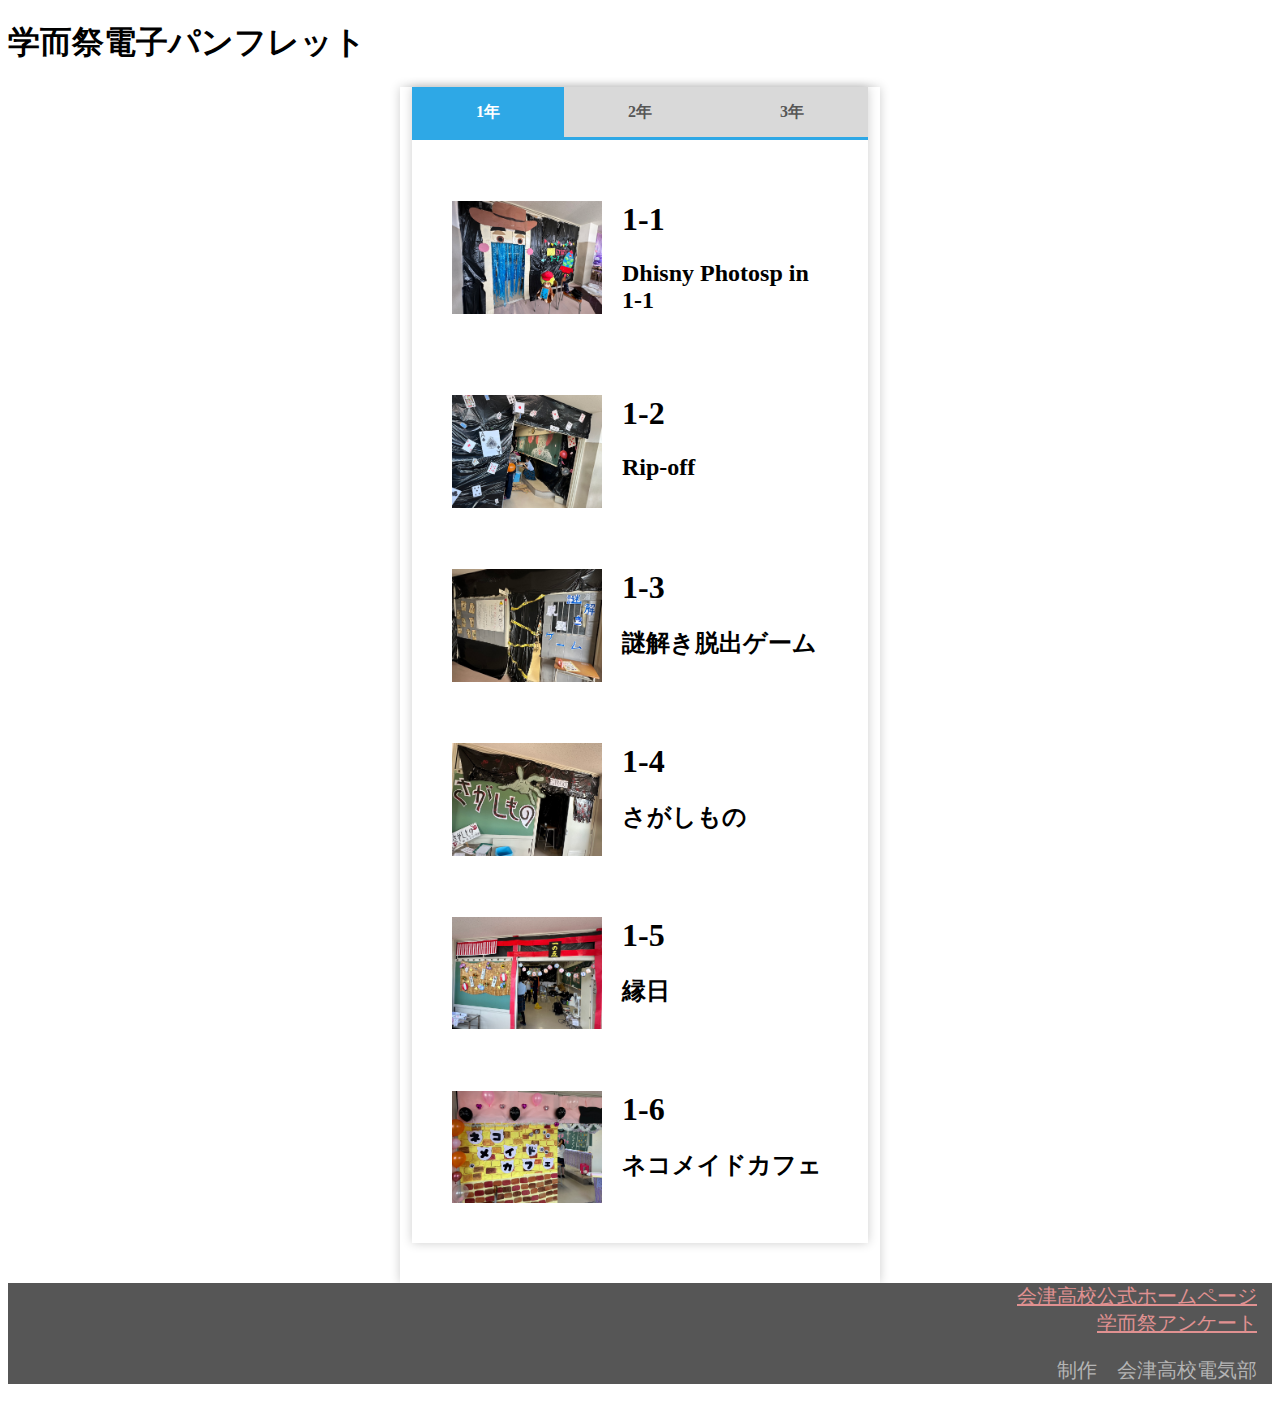
==== index.html @ b4187762 "Update index.html" ====
<!DOCTYPE html>
<html lang="jp">
  <head>
    <meta charset="UTF-8">
    <meta name="viewport" content="width=device-width, initial-scale=1.0">
    <meta name="viewport" content="width=device-width, initial-scale=1, minimum-scale=1, maximum-scale=1, user-scalable=no">
    <title>Document</title>
    <link rel="stylesheet" type="text/css" href="style.css" />
  </head>
  <body>
    <header>
      <h1>学而祭電子パンフレット</h1>
    </header>
    <main>
      <div class="tabs">
        <input id="all" type="radio" name="tab_item" checked>
        <label class="tab_item" for="all">1年</label>
        <input id="programming" type="radio" name="tab_item">
        <label class="tab_item" for="programming">2年</label>
        <input id="design" type="radio" name="tab_item">
        <label class="tab_item" for="design">3年</label>
        <!--------------------------------1年-------------------------->
        <div class="tab_content" id="all_content">
          <div class="tab_content_description">
            <style>
              .float{
                float: left;
                margin-right: 20px;
              }
            </style>
            <div><img src="picture/1-1.jpg" width="150" class="float"><h1>1-1</h1><h2>Dhisny Photosp in 1-1</h2>
              <p></p>
            </div>
          </div>
        </div>

        <div class="tab_content" id="all_content">
          <div class="tab_content_description">
            <style>
              .float{
                float: left;
                margin-right: 20px;
              }
            </style>
            <div><img src="picture/1-2.jpg" width="150" class="float"><h1>1-2</h1><h2>Rip-off</h2>
              <p></p>
            </div>
          </div>
        </div>

        <div class="tab_content" id="all_content">
          <div class="tab_content_description">
            <style>
              .float{
                float: left;
                margin-right: 20px;
              }
            </style>
            <div><img src="picture/1-3.jpg" width="150" class="float"><h1>1-3</h1><h2>謎解き脱出ゲーム</h2>
              <p></p>
            </div>
          </div>
        </div>

        <div class="tab_content" id="all_content">
          <div class="tab_content_description">
            <style>
              .float{
                float: left;
                margin-right: 20px;
              }
            </style>
            <div><img src="picture/1-4.jpg" width="150" class="float"><h1>1-4</h1><h2>さがしもの</h2>
              <p></p>
            </div>
          </div>
        </div>

        <div class="tab_content" id="all_content">
          <div class="tab_content_description">
            <style>
             .float{
               float: left;
               margin-right: 20px;
              }
            </style>
            <div><img src="picture/1-5.jpg" width="150" class="float"><h1>1-5</h1><h2>縁日</h2>
              <p></p>
            </div>
          </div>
        </div>

        <div class="tab_content" id="all_content">
          <div class="tab_content_description">
             <style>
              .float{
                float: left;
                margin-right: 20px;
              }
            </style>
            <div><img src="picture/1-6.jpg" width="150" class="float"><h1>1-6</h1><h2>ネコメイドカフェ</h2>
              <p></p>
            </div>
          </div>
        </div>
<!----------------------------------------2年------------------------------------------------------------------->
        <div class="tab_content" id="programming_content">
          <div class="tab_content_description">
            <p class="c-txtsp">
                <div><img src="picture/2-1.jpg" width="150" class="float"><h1>2‐1</h1><h2>カジノの国のアリス</h2></div>
                <style>
                  .float{
                      float: left;
                      margin-right: 20px;
                  }
                  </style>
                  <div><img src="picture/2-2.jpg" width="150" class="float"><h1>2-2</h1><h2>時代を超えて脱出せよ</h2></div>
                  <style>
                    .float{
                        float: left;
                        margin-right: 20px;
                    }
                    </style>
                    <div><img src="picture/2-3.jpg" width="150" class="float"><h1>2-3</h1><h2>梟哭村</h2></div>
                    <style>
                      .float{
                          float: left;
                          margin-right: 20px;
                      }
                      </style>
                      <div><img src="picture/2-4.jpg" width="150" class="float"><h1>2-4</h1><h2>MINAKAWA IN WONDERLAND</h2></div>
                      <style>
                        .float{
                            float: left;
                            margin-right: 20px;
                        }
                        </style>
                        <div><img src="picture/2-5.jpg" width="150" class="float"><h1>2-5</h1><h2>勝ちTORE ピラミッド積む積む</h2></div>
                        <style>
                          .float{
                              float: left;
                              margin-right: 20px;
                          }
                          </style>
                          <div><img src="picture/2-6.jpg" width="150" class="float"><h1>2-6</h1><h2>お昼のナイトクラブ</h2></div>
            </p>
          </div>
        </div>
        <div class="tab_content" id="design_content">
          <div class="tab_content_description">
            <p class="c-txtsp">
                <p class="c-txtsp"><div><img src="picture/3-1.jpg" width="150" class="float"><h1>3-1</h1><h2>幸 ～さち～</h2></div>
                    <style>
                      .float{
                          float: left;
                          margin-right: 20px;
                      }
                      </style>
                          <div><img src="picture/3-2.jpg" width="150" class="float"><h1>3-2</h1><h2>HAPINESS is here</h2></div>
                          <style>
                            .float{
                                float: left;
                                margin-right: 20px;
                            }
                            </style>
                          <div><img src="picture/3-3.jpg" width="150" class="float"><h1>3-3</h1><h2>USA</h2></div>
                          <style>
                            .float{
                                float: left;
                                margin-right: 20px;
                            }
                            </style>
                          <div><img src="picture/3-4.jpg" width="150" class="float"><h1>3-4</h1><h2>妖怪縁日</h2></div>
                          <style>
                            .float{
                                float: left;
                                margin-right: 20px;
                            }
                            </style>
                            <div><img src="picture/3-5.jpg" width="150" class="float"><h1>3-5</h1><h2>ハリーポッターからの挑戦状</h2></div>
                            <style>
                              .float{
                                  float: left;
                                  margin-right: 20px;
                              }
                              </style>
                              <div><img src="picture/3-6.jpg" width="150" class="float"><h1>3-6</h1><h2>新カジノ　～コインをかけて一攫千金～</h2></div></p>
            </p>
          </div>
        </div>
      </div>



    </main>

    <footer>
      <a href="https://aizu-h.fcs.ed.jp/">会津高校公式ホームページ</a>
      <a href="https://forms.gle/LASiuk9S9MqVhrb57">学而祭アンケート</a>
      <p>制作　会津高校電気部</p>
    </footer>
  </body>
</html>
---- style.css ----
header{
  font-family:"MS Pゴシック",sans-serif;    
  }
    .tabs {
      margin-top: 50px;
      padding-bottom: 40px;
      background-color: #fff;
      box-shadow: 0 0 10px rgba(0, 0, 0, 0.2);
      width: 95%;
      margin: 0 auto;}
    .tab_item {
      width: calc(100%/3);
      height: 50px;
      border-bottom: 3px solid #2ea8e6;
      background-color: #d9d9d9;
      line-height: 50px;
      font-size: 16px;
      text-align: center;
      color: #565656;
      display: block;
      float: left;
      text-align: center;
      font-weight: bold;
      transition: all 0.2s ease;
    }
    .tab_item:hover {
      opacity: 0.75;
    }
    input[name="tab_item"] {
      display: none;
    }
    .tab_content {
      display: none;
      padding: 40px 40px 0;
      clear: both;
      overflow: hidden;
    }
    #all:checked ~ #all_content,
  #programming:checked ~ #programming_content,
  #design:checked ~ #design_content {
    display: block;
  }
  .tabs input:checked + .tab_item {
      background-color: #2ea8e6;
      color: #fff;
    }
    main{
      margin-top: 50px;
      padding-bottom: 40px;
      background-color: #fff;
      box-shadow: 0 0 10px rgba(0, 0, 0, 0.2);
      width: 480px;
      margin: 0 auto;}
      html {
          scroll-behavior: smooth;
        }
  .before{
      padding: 10px;
      border: 1px solid #333;
      text-align: center;
  }
  footer{
      background-color: #565656;
      a{
      font-size: 20px;
        color: #e09191;
        display: flex;
        margin-right: 15px;
        justify-content: flex-end;
      }
      p{
          font-size: 20px;
          color: #b4b4b4;
          display: flex;
          margin-right: 15px;
          justify-content: flex-end;
      }
  
  header{flex-grow: 0;
      background-color: #992121;
      h1{
      font-size: 30px;
        color: #ffffff;
        display: flex;
        margin-left: 5px;
        justify-content: flex-start;
      }
      p{
          font-size: 20px;
            color: #ffffff;
            display: flex;
            margin-left: 10px;
            justify-content: flex-start;
          }
   
  
  
  }
  }
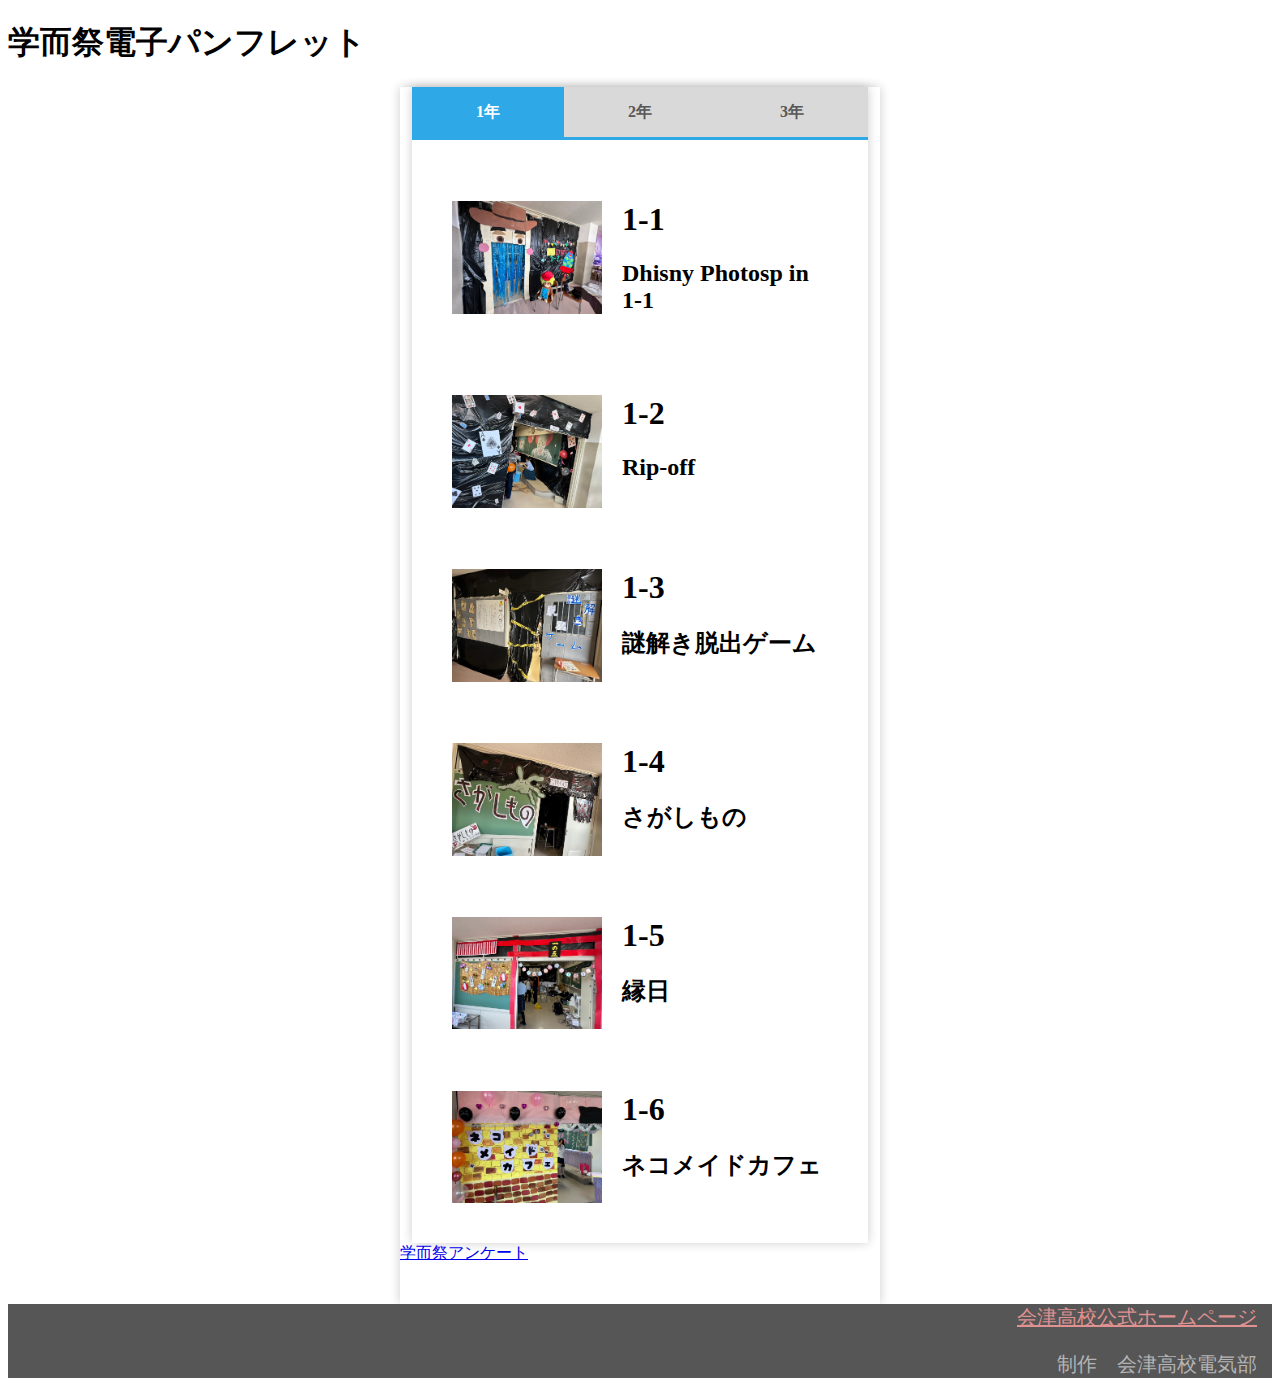
==== commit b535f4af: "Update index.html" ====
--- a/index.html
+++ b/index.html
@@ -146,30 +146,31 @@
             </p>
           </div>
         </div>
-        <div class="tab_content" id="design_content">
+
+       <div class="tab_content" id="design_content">
           <div class="tab_content_description">
             <p class="c-txtsp">
-                <p class="c-txtsp"><div><img src="picture/3-1.jpg" width="150" class="float"><h1>3-1</h1><h2>幸 ～さち～</h2></div>
+                <div><img src="picture/3-1.jpg" width="150" class="float"><h1>3‐1</h1><h2>幸～さち～</h2></div>
+                <style>
+                  .float{
+                      float: left;
+                      margin-right: 20px;
+                  }
+                  </style>
+                  <div><img src="picture/3-2.jpg" width="150" class="float"><h1>3-2</h1><h2>HAPINESS is here</h2></div>
+                  <style>
+                    .float{
+                        float: left;
+                        margin-right: 20px;
+                    }
+                    </style>
+                    <div><img src="picture/3-3.jpg" width="150" class="float"><h1>3-3</h1><h2>USA スタンプラリー＆フォトスポット</h2></div>
                     <style>
                       .float{
                           float: left;
                           margin-right: 20px;
                       }
                       </style>
-                          <div><img src="picture/3-2.jpg" width="150" class="float"><h1>3-2</h1><h2>HAPINESS is here</h2></div>
-                          <style>
-                            .float{
-                                float: left;
-                                margin-right: 20px;
-                            }
-                            </style>
-                          <div><img src="picture/3-3.jpg" width="150" class="float"><h1>3-3</h1><h2>USA</h2></div>
-                          <style>
-                            .float{
-                                float: left;
-                                margin-right: 20px;
-                            }
-                            </style>
                           <div><img src="picture/3-4.jpg" width="150" class="float"><h1>3-4</h1><h2>妖怪縁日</h2></div>
                           <style>
                             .float{
@@ -191,12 +192,11 @@
       </div>
 
 
-
+<a href="https://forms.gle/LASiuk9S9MqVhrb57">学而祭アンケート</a>
     </main>
 
     <footer>
       <a href="https://aizu-h.fcs.ed.jp/">会津高校公式ホームページ</a>
-      <a href="https://forms.gle/LASiuk9S9MqVhrb57">学而祭アンケート</a>
       <p>制作　会津高校電気部</p>
     </footer>
   </body>
--- a/style.css
+++ b/style.css
@@ -2,6 +2,7 @@
   font-family:"MS Pゴシック",sans-serif;    
   }
     .tabs {
+      clear:both
       margin-top: 50px;
       padding-bottom: 40px;
       background-color: #fff;
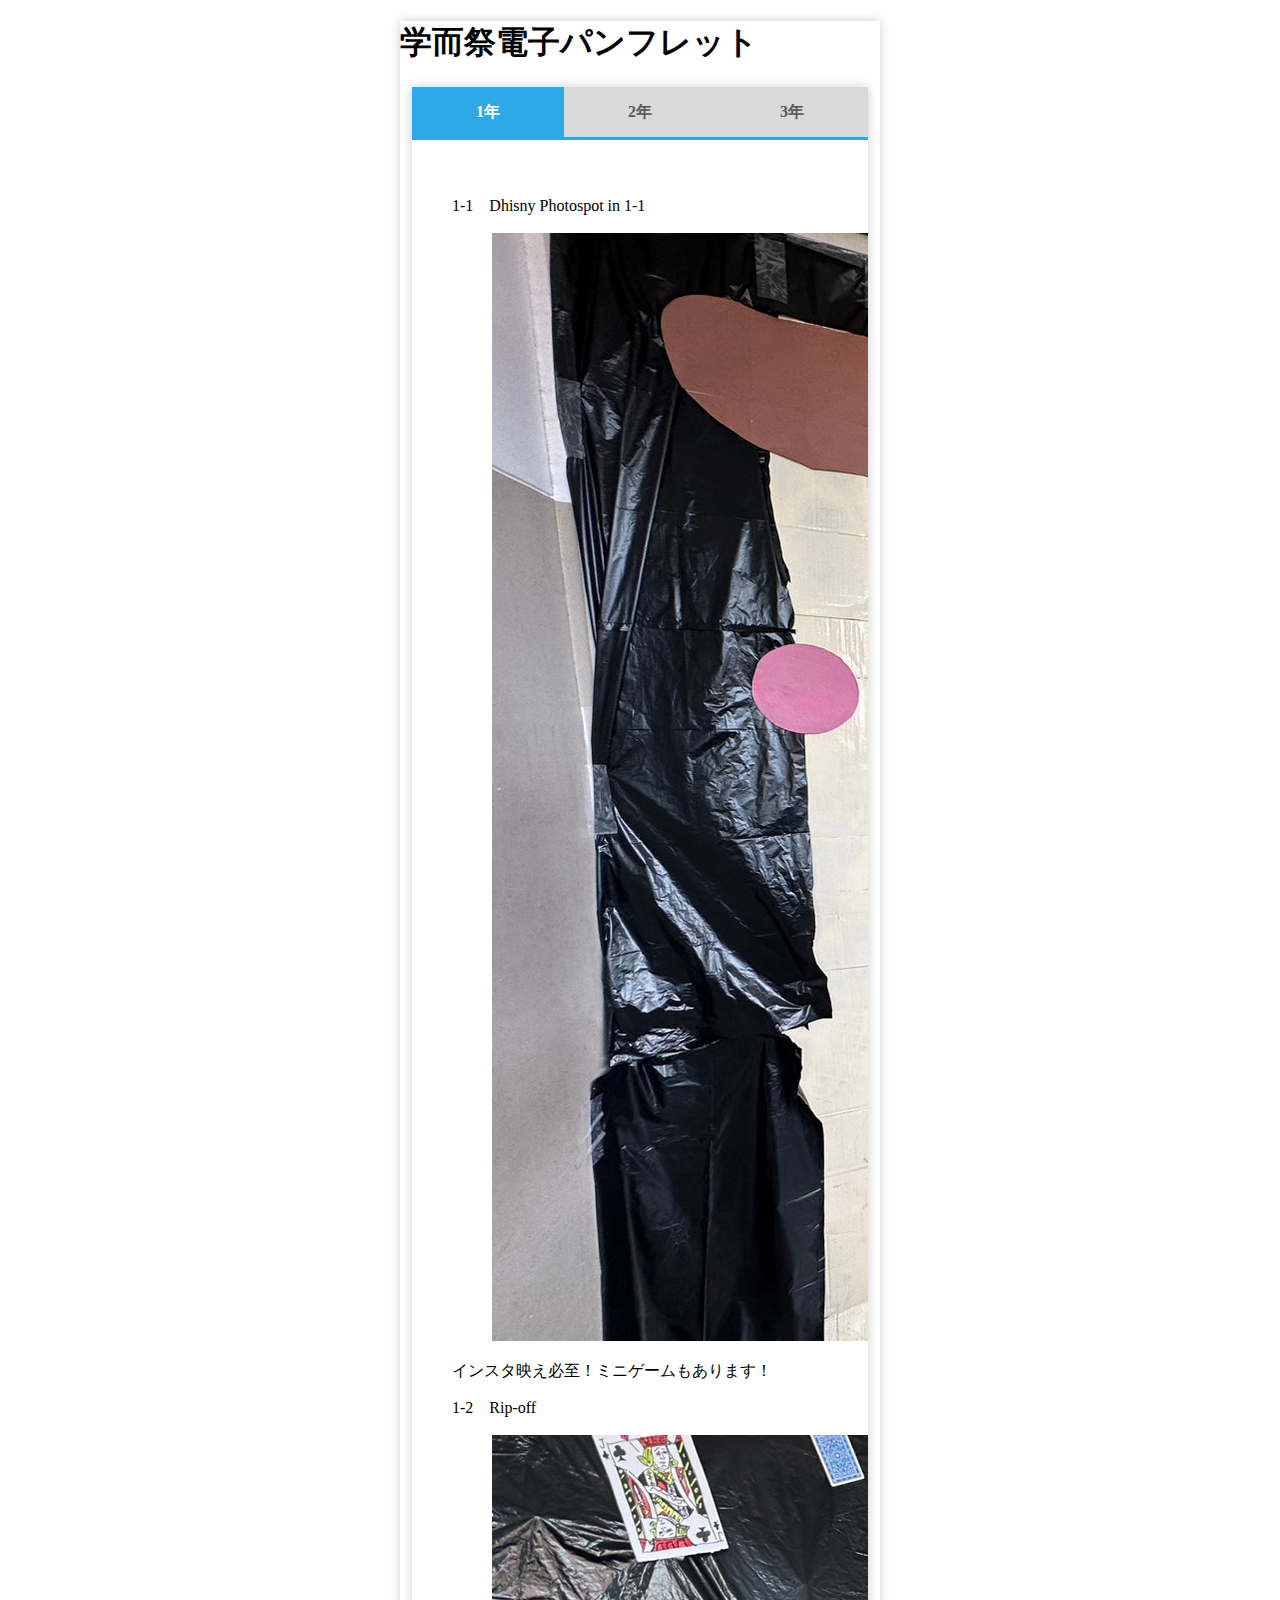
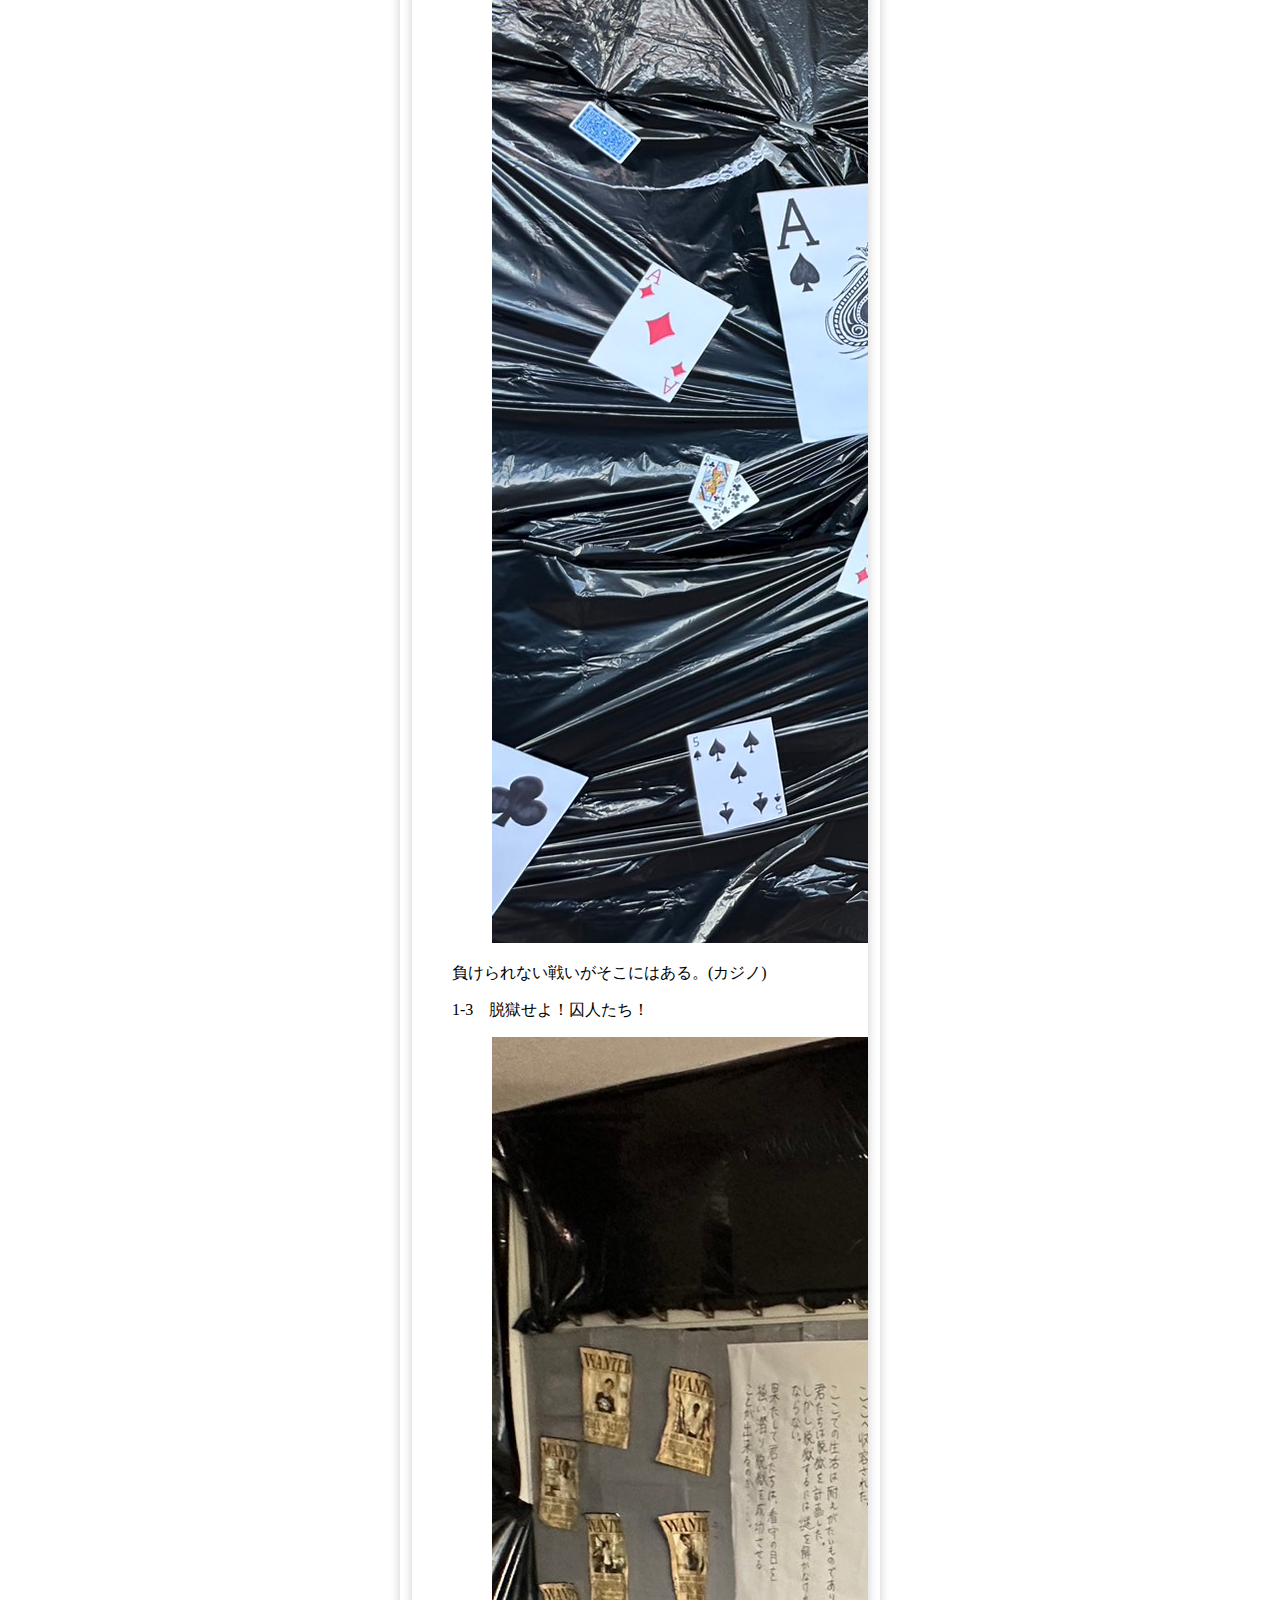
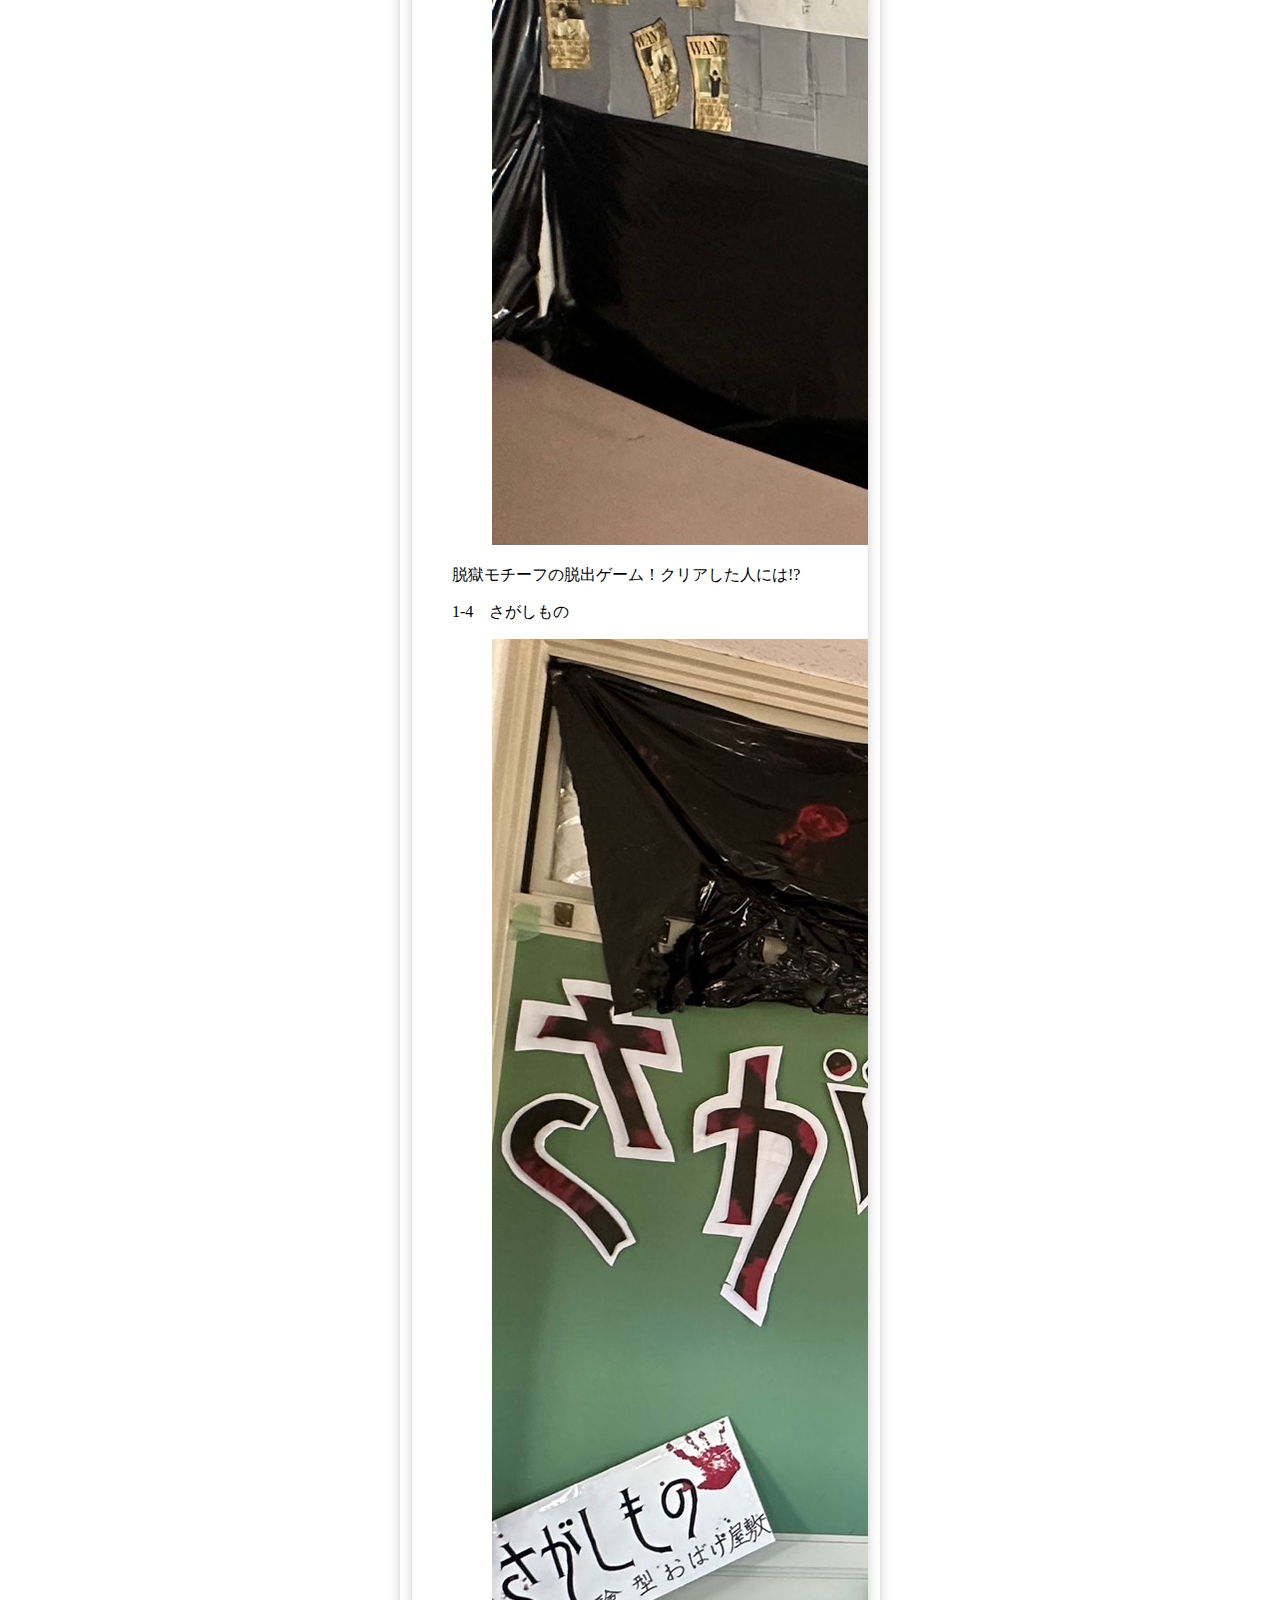
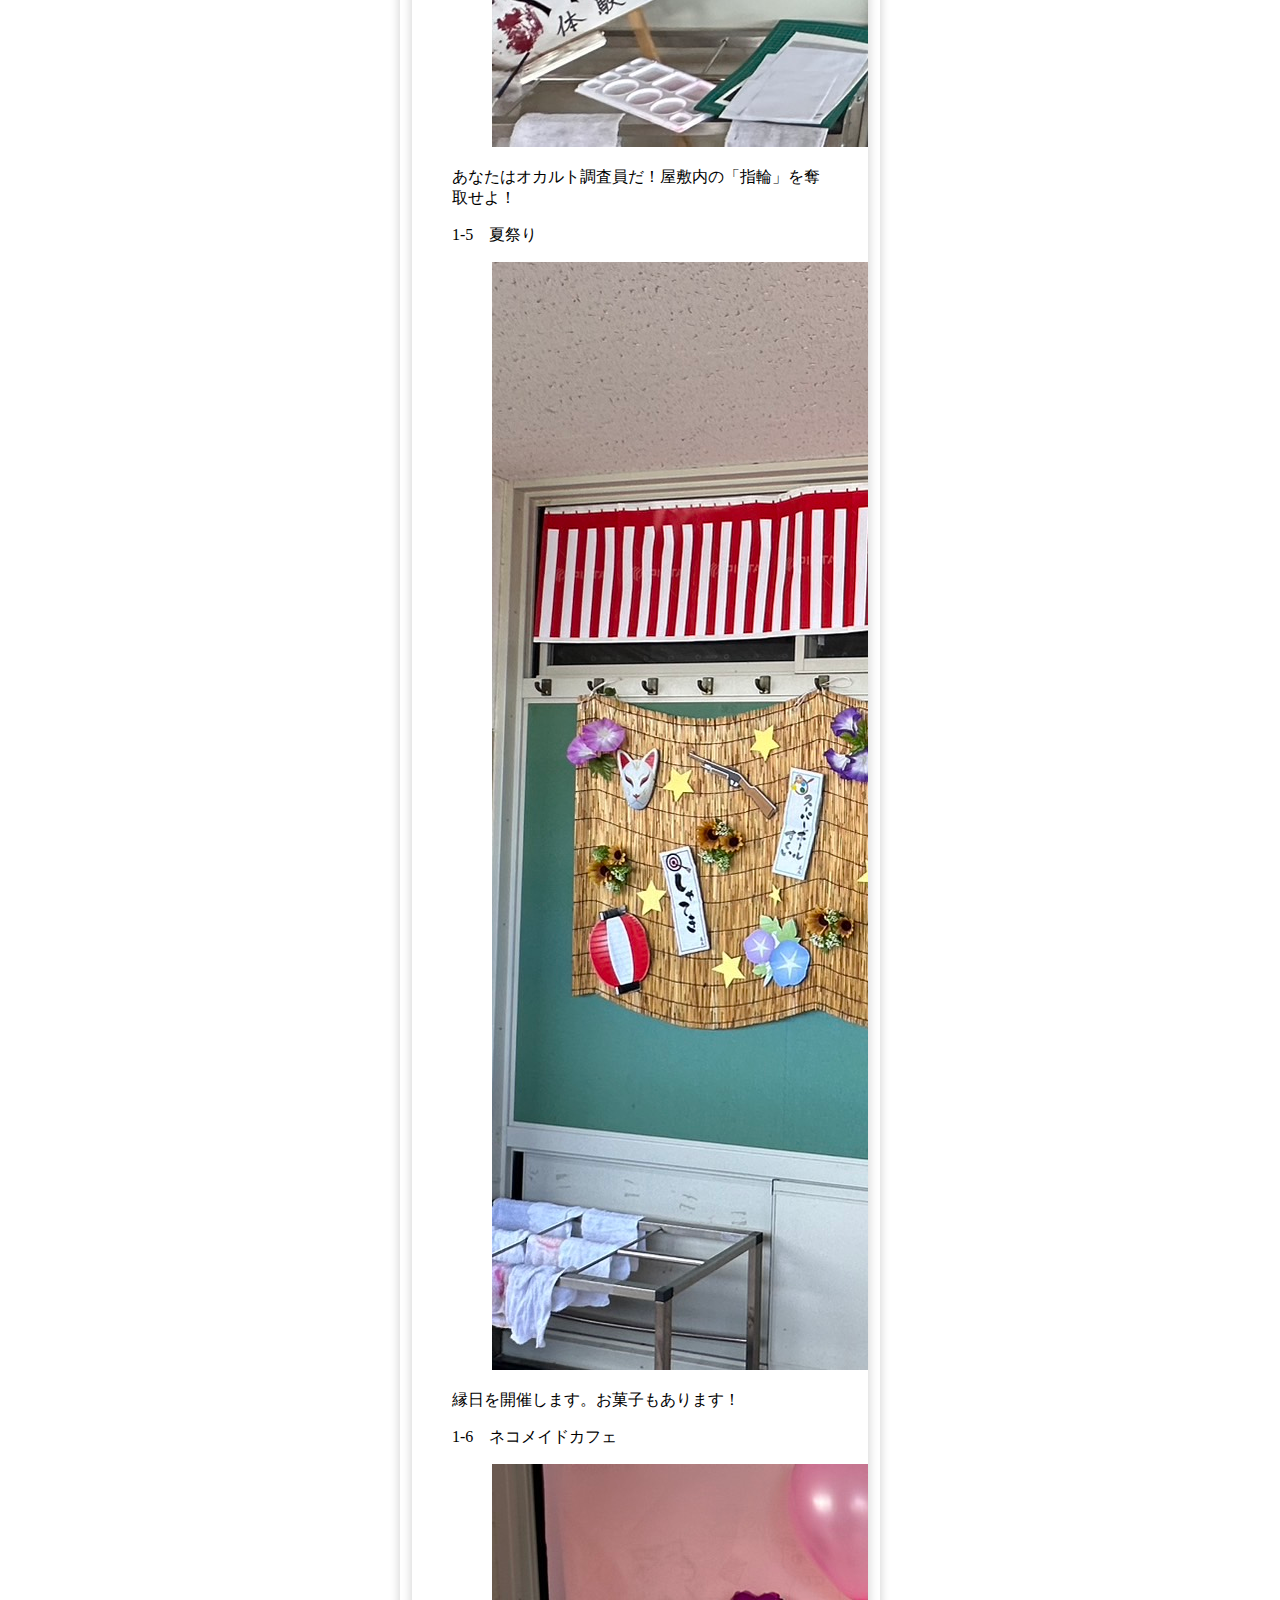
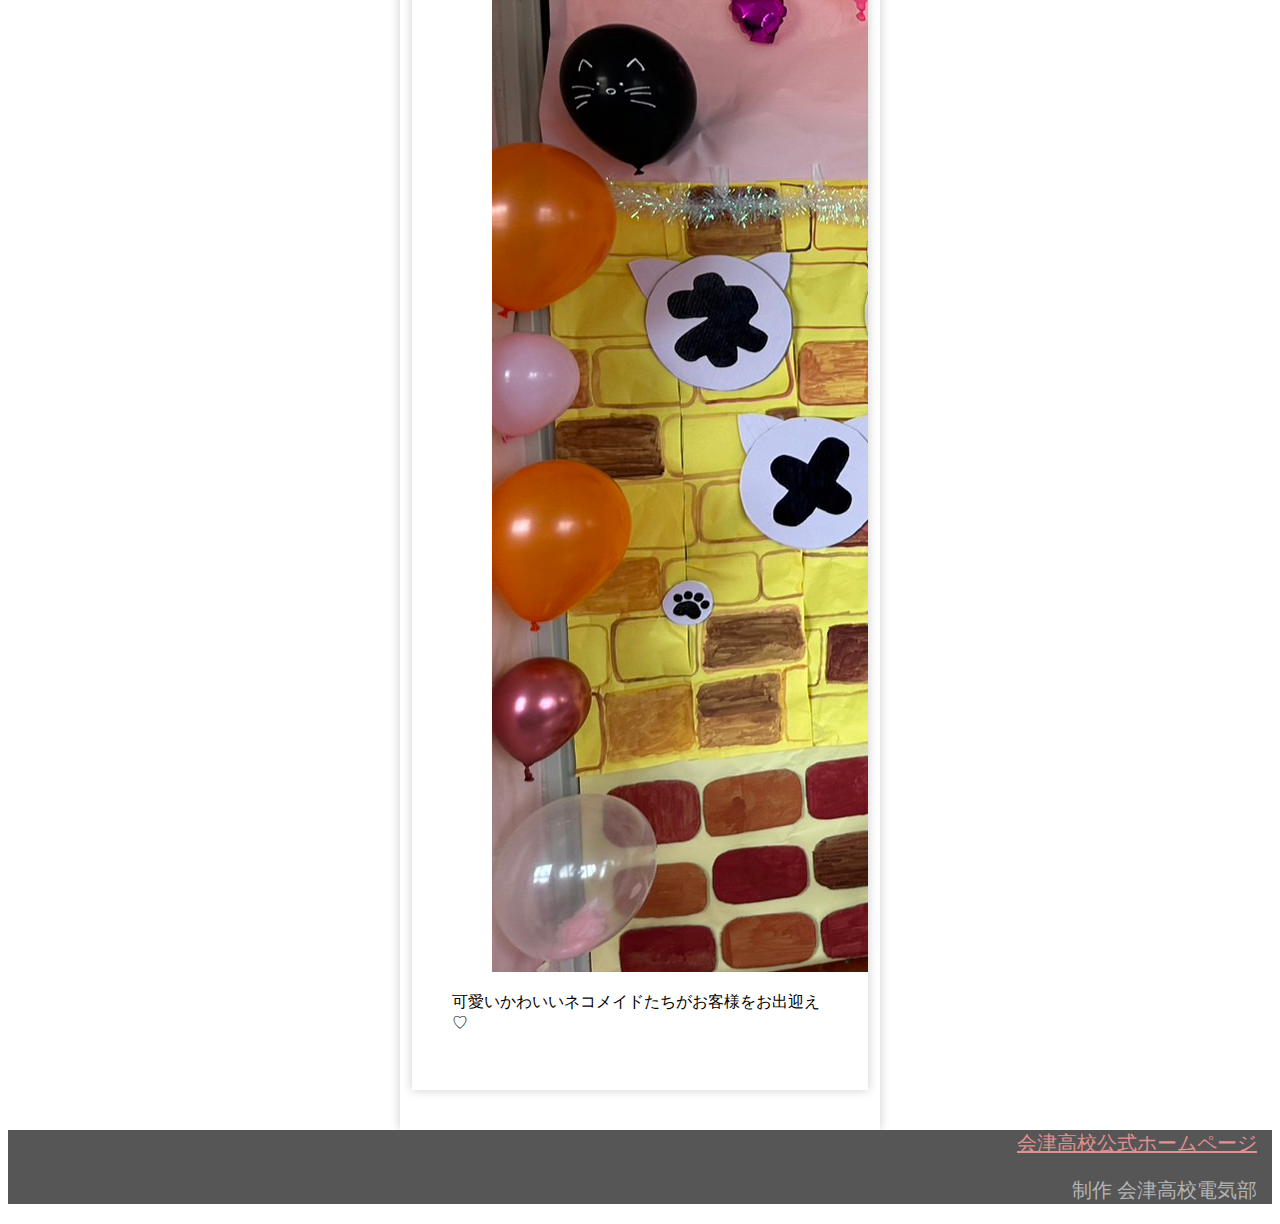
==== commit 87258058: "Update index.html" ====
--- a/index.html
+++ b/index.html
@@ -1,203 +1,371 @@
 <!DOCTYPE html>
-<html lang="jp">
-  <head>
+<html lang="en">
+<head>
     <meta charset="UTF-8">
     <meta name="viewport" content="width=device-width, initial-scale=1.0">
-    <meta name="viewport" content="width=device-width, initial-scale=1, minimum-scale=1, maximum-scale=1, user-scalable=no">
     <title>Document</title>
-    <link rel="stylesheet" type="text/css" href="style.css" />
-  </head>
-  <body>
-    <header>
-      <h1>学而祭電子パンフレット</h1>
+    <link rel="stylesheet" href="style.css">
+</head>
+<body>
+    <main>
+
+      <header>
+        <h1>学而祭電子パンフレット</h1>
     </header>
-    <main>
-      <div class="tabs">
-        <input id="all" type="radio" name="tab_item" checked>
-        <label class="tab_item" for="all">1年</label>
-        <input id="programming" type="radio" name="tab_item">
-        <label class="tab_item" for="programming">2年</label>
-        <input id="design" type="radio" name="tab_item">
-        <label class="tab_item" for="design">3年</label>
-        <!--------------------------------1年-------------------------->
-        <div class="tab_content" id="all_content">
-          <div class="tab_content_description">
-            <style>
-              .float{
-                float: left;
-                margin-right: 20px;
-              }
-            </style>
-            <div><img src="picture/1-1.jpg" width="150" class="float"><h1>1-1</h1><h2>Dhisny Photosp in 1-1</h2>
-              <p></p>
-            </div>
-          </div>
+    
+        <div class="tabs">
+            <input id="all" type="radio" name="tab_item" checked>
+            <label class="tab_item" for="all">1年</label>
+            <input id="programming" type="radio" name="tab_item">
+            <label class="tab_item" for="programming">2年</label>
+            <input id="design" type="radio" name="tab_item">
+            <label class="tab_item" for="design">3年</label>
+            <div class="tab_content" id="all_content">
+              <div class="tab_content_description">
+                <p class="c-txtsp">
+
+                  <div class="l-wrapper_02 card-radius_02">
+                  <article class="card_02">
+                    <div class="card__header_02">
+                      <p class="card__title_02">1‐1　Dhisny Photospot in 1-1</p>
+                      <figure class="card__thumbnail_02">
+                        <img src="picture/1-1.jpg" alt="サムネイル" class="card__image_02">
+                    </figure>
+                    </div>
+                    <div class="card__body_02">
+                      <p class="card__text2_02">インスタ映え必至！ミニゲームもあります！</p>
+                    </div>    
+                  </article>
+                </div>
+
+              </p>
+
+              <p class="c-txtsp">
+
+                <div class="l-wrapper_02 card-radius_02">
+                <article class="card_02">
+                  <div class="card__header_02">
+                    <p class="card__title_02">1‐2　Rip-off</p>
+                    <figure class="card__thumbnail_02">
+                      <img src="picture/1-2.jpg" alt="サムネイル" class="card__image_02">
+                  </figure>
+                  </div>
+                  <div class="card__body_02">
+                    <p class="card__text2_02">負けられない戦いがそこにはある。(カジノ)</p>
+                  </div>    
+                </article>
+              </div>
+
+            </p>
+
+            <p class="c-txtsp">
+
+              <div class="l-wrapper_02 card-radius_02">
+              <article class="card_02">
+                <div class="card__header_02">
+                  <p class="card__title_02">1‐3　脱獄せよ！囚人たち！</p>
+                  <figure class="card__thumbnail_02">
+                    <img src="picture/1-3.jpg" alt="サムネイル" class="card__image_02">
+                </figure>
+                </div>
+                <div class="card__body_02">
+                  <p class="card__text2_02">脱獄モチーフの脱出ゲーム！クリアした人には!?</p>
+                </div>    
+              </article>
+            </div>
+
+          </p>
+
+          <p class="c-txtsp">
+
+            <div class="l-wrapper_02 card-radius_02">
+            <article class="card_02">
+              <div class="card__header_02">
+                <p class="card__title_02">1‐4　さがしもの</p>
+                <figure class="card__thumbnail_02">
+                  <img src="picture/1-4.jpg" alt="サムネイル" class="card__image_02">
+              </figure>
+              </div>
+              <div class="card__body_02">
+                <p class="card__text2_02">あなたはオカルト調査員だ！屋敷内の「指輪」を奪取せよ！</p>
+              </div>    
+            </article>
+          </div>
+
+        </p>
+
+        <p class="c-txtsp">
+
+          <div class="l-wrapper_02 card-radius_02">
+          <article class="card_02">
+            <div class="card__header_02">
+              <p class="card__title_02">1‐5　夏祭り</p>
+              <figure class="card__thumbnail_02">
+                <img src="picture/1-5.jpg" alt="サムネイル" class="card__image_02">
+            </figure>
+            </div>
+            <div class="card__body_02">
+              <p class="card__text2_02">縁日を開催します。お菓子もあります！</p>
+            </div>    
+          </article>
         </div>
 
-        <div class="tab_content" id="all_content">
-          <div class="tab_content_description">
-            <style>
-              .float{
-                float: left;
-                margin-right: 20px;
-              }
-            </style>
-            <div><img src="picture/1-2.jpg" width="150" class="float"><h1>1-2</h1><h2>Rip-off</h2>
-              <p></p>
-            </div>
-          </div>
+      </p>
+
+      <p class="c-txtsp">
+
+        <div class="l-wrapper_02 card-radius_02">
+        <article class="card_02">
+          <div class="card__header_02">
+            <p class="card__title_02">1‐6　ネコメイドカフェ</p>
+            <figure class="card__thumbnail_02">
+              <img src="picture/1-6.jpg" alt="サムネイル" class="card__image_02">
+          </figure>
+          </div>
+          <div class="card__body_02">
+            <p class="card__text2_02">可愛いかわいいネコメイドたちがお客様をお出迎え♡</p>
+          </div>    
+        </article>
+      </div>
+
+    </p>
+              
+              </div>
+            </div>
+            <div class="tab_content" id="programming_content">
+              <div class="tab_content_description">
+                <p class="c-txtsp">
+
+                  <div class="l-wrapper_02 card-radius_02">
+                  <article class="card_02">
+                    <div class="card__header_02">
+                <p class="card__title_02">2-1　カジノの国のアリス</p>
+                      <figure class="card__thumbnail_02">
+                        <img src="picture/2-1.jpg" alt="サムネイル" class="card__image_02">
+                    </figure>
+                    </div>
+                    <div class="card__body_02">
+                      <p class="card__text2_02">迷い込んだのはカジノの国。地獄も天国もあなた次第</p>
+                    </div>    
+                  </article>
+                </div>
+
+              </p>
+
+              <p class="c-txtsp">
+
+                <div class="l-wrapper_02 card-radius_02">
+                <article class="card_02">
+                  <div class="card__header_02">
+                    <p class="card__title_02">2‐2　~時代を超えて脱出せよ！~タイムスリップ型脱出ゲーム</p>
+                    <figure class="card__thumbnail_02">
+                      <img src="picture/2-2.jpg" alt="サムネイル" class="card__image_02">
+                  </figure>
+                  </div>
+                  <div class="card__body_02">
+                    <p class="card__text2_02">旧石器時代から令和まで！君はどの時代にタイムスリップする？</p>
+                  </div>    
+                </article>
+              </div>
+
+            </p>
+
+            <p class="c-txtsp">
+
+              <div class="l-wrapper_02 card-radius_02">
+              <article class="card_02">
+                <div class="card__header_02">
+                  <p class="card__title_02">2‐3　梟哭村</p>
+                  <figure class="card__thumbnail_02">
+                    <img src="picture/2-3.jpg" alt="サムネイル" class="card__image_02">
+                </figure>
+                </div>
+                <div class="card__body_02">
+                  <p class="card__text2_02">梟哭村カラ脱出セヨ　アナタハ謎ヲ解ケマスカ？</p>
+                </div>    
+              </article>
+            </div>
+
+          </p>
+
+          <p class="c-txtsp">
+
+            <div class="l-wrapper_02 card-radius_02">
+            <article class="card_02">
+              <div class="card__header_02">
+                <p class="card__title_02">2‐4　MINAKAWA in wonderland</p>
+                <figure class="card__thumbnail_02">
+                  <img src="picture/2-4.jpg" alt="サムネイル" class="card__image_02">
+              </figure>
+              </div>
+              <div class="card__body_02">
+                <p class="card__text2_02">アリスの世界に入っちゃおう！写真を撮ってトランプ兵を倒そう！</p>
+              </div>    
+            </article>
+          </div>
+
+        </p>
+
+        <p class="c-txtsp">
+
+          <div class="l-wrapper_02 card-radius_02">
+          <article class="card_02">
+            <div class="card__header_02">
+              <p class="card__title_02">2‐5　勝ちTORE！ピラミッド積ムツム</p>
+              <figure class="card__thumbnail_02">
+                <img src="picture/2-5.jpg" alt="サムネイル" class="card__image_02">
+            </figure>
+            </div>
+            <div class="card__body_02">
+              <p class="card__text2_02">テレビ番組「TORE」と縁日をmix！みんなで楽しもう！</p>
+            </div>    
+          </article>
         </div>
 
-        <div class="tab_content" id="all_content">
-          <div class="tab_content_description">
-            <style>
-              .float{
-                float: left;
-                margin-right: 20px;
-              }
-            </style>
-            <div><img src="picture/1-3.jpg" width="150" class="float"><h1>1-3</h1><h2>謎解き脱出ゲーム</h2>
-              <p></p>
-            </div>
-          </div>
+      </p>
+
+      <p class="c-txtsp">
+
+        <div class="l-wrapper_02 card-radius_02">
+        <article class="card_02">
+          <div class="card__header_02">
+            <p class="card__title_02">2‐6　お昼のナイトクラブ</p>
+            <figure class="card__thumbnail_02">
+              <img src="picture/2-6.jpg" alt="サムネイル" class="card__image_02">
+          </figure>
+          </div>
+          <div class="card__body_02">
+            <p class="card__text2_02">メイドと黒服があんな接客やこんな接客を</p>
+          </div>    
+        </article>
+      </div>
+
+    </p>
+              </div>
+            </div>
+            <div class="tab_content" id="design_content">
+              <div class="tab_content_description">
+                <p class="c-txtsp">
+
+                  <div class="l-wrapper_02 card-radius_02">
+                    <article class="card_02">
+                      <div class="card__header_02">
+                        <p class="card__title_02">3‐1　幸　~さち~</p>
+                        <figure class="card__thumbnail_02">
+                          <img src="picture/3-1.jpg" alt="サムネイル" class="card__image_02">
+                      </figure>
+                      </div>
+                      <div class="card__body_02">
+                        <p class="card__text2_02">忽然と消えたクラスメイトを捜し出せ！Are You 霊dy？</p>
+                      </div>    
+                    </article>
+                  </div>
+  
+                </p>
+  
+                <p class="c-txtsp">
+  
+                  <div class="l-wrapper_02 card-radius_02">
+                  <article class="card_02">
+                    <div class="card__header_02">
+                      <p class="card__title_02">3‐2　HAPINESS is here</p>
+                      <figure class="card__thumbnail_02">
+                        <img src="picture/3-2.jpg" alt="サムネイル" class="card__image_02">
+                    </figure>
+                    </div>
+                    <div class="card__body_02">
+                      <p class="card__text2_02">ハピネスはここにある！さぁ楽しい時間を過ごそう！</p>
+                    </div>    
+                  </article>
+                </div>
+  
+              </p>
+  
+              <p class="c-txtsp">
+  
+                <div class="l-wrapper_02 card-radius_02">
+                <article class="card_02">
+                  <div class="card__header_02">
+                    <p class="card__title_02">3‐3　U.S.A.スタンプラリー＆フォトスポット</p>
+                    <figure class="card__thumbnail_02">
+                      <img src="picture/3-3.jpg" alt="サムネイル" class="card__image_02">
+                  </figure>
+                  </div>
+                  <div class="card__body_02">
+                    <p class="card__text2_02">スタンプラリーを完成させて景品と交換しよう！</p>
+                  </div>    
+                </article>
+              </div>
+  
+            </p>
+  
+            <p class="c-txtsp">
+  
+              <div class="l-wrapper_02 card-radius_02">
+              <article class="card_02">
+                <div class="card__header_02">
+                  <p class="card__title_02">3‐4　妖怪縁日</p>
+                  <figure class="card__thumbnail_02">
+                    <img src="picture/3-4.jpg" alt="サムネイル" class="card__image_02">
+                </figure>
+                </div>
+                <div class="card__body_02">
+                  <p class="card__text2_02">怖い妖怪に会える!?ミニゲームを楽しもう！</p>
+                </div>    
+              </article>
+            </div>
+  
+          </p>
+  
+          <p class="c-txtsp">
+  
+            <div class="l-wrapper_02 card-radius_02">
+            <article class="card_02">
+              <div class="card__header_02">
+                <p class="card__title_02">3‐5　ハリーポッターからの挑戦状</p>
+                <figure class="card__thumbnail_02">
+                  <img src="picture/3-5.jpg" alt="サムネイル" class="card__image_02">
+              </figure>
+              </div>
+              <div class="card__body_02">
+                <p class="card__text2_02">ハリーから届いた挑戦状。謎を解いて脱出しよう</p>
+              </div>    
+            </article>
+          </div>
+  
+        </p>
+  
+        <p class="c-txtsp">
+  
+          <div class="l-wrapper_02 card-radius_02">
+          <article class="card_02">
+            <div class="card__header_02">
+              <p class="card__title_02">3‐6　真カジノ男～コインをかけて一攫千金！～</p>
+              <figure class="card__thumbnail_02">
+                <img src="picture/3-6.jpg" alt="サムネイル" class="card__image_02">
+            </figure>
+            </div>
+            <div class="card__body_02">
+              <p class="card__text2_02">コインを集めて景品と交換☆Let’s go!Ho! カジノぉ！</p>
+            </div>    
+          </article>
         </div>
-
-        <div class="tab_content" id="all_content">
-          <div class="tab_content_description">
-            <style>
-              .float{
-                float: left;
-                margin-right: 20px;
-              }
-            </style>
-            <div><img src="picture/1-4.jpg" width="150" class="float"><h1>1-4</h1><h2>さがしもの</h2>
-              <p></p>
-            </div>
-          </div>
-        </div>
-
-        <div class="tab_content" id="all_content">
-          <div class="tab_content_description">
-            <style>
-             .float{
-               float: left;
-               margin-right: 20px;
-              }
-            </style>
-            <div><img src="picture/1-5.jpg" width="150" class="float"><h1>1-5</h1><h2>縁日</h2>
-              <p></p>
-            </div>
-          </div>
-        </div>
-
-        <div class="tab_content" id="all_content">
-          <div class="tab_content_description">
-             <style>
-              .float{
-                float: left;
-                margin-right: 20px;
-              }
-            </style>
-            <div><img src="picture/1-6.jpg" width="150" class="float"><h1>1-6</h1><h2>ネコメイドカフェ</h2>
-              <p></p>
-            </div>
-          </div>
-        </div>
-<!----------------------------------------2年------------------------------------------------------------------->
-        <div class="tab_content" id="programming_content">
-          <div class="tab_content_description">
-            <p class="c-txtsp">
-                <div><img src="picture/2-1.jpg" width="150" class="float"><h1>2‐1</h1><h2>カジノの国のアリス</h2></div>
-                <style>
-                  .float{
-                      float: left;
-                      margin-right: 20px;
-                  }
-                  </style>
-                  <div><img src="picture/2-2.jpg" width="150" class="float"><h1>2-2</h1><h2>時代を超えて脱出せよ</h2></div>
-                  <style>
-                    .float{
-                        float: left;
-                        margin-right: 20px;
-                    }
-                    </style>
-                    <div><img src="picture/2-3.jpg" width="150" class="float"><h1>2-3</h1><h2>梟哭村</h2></div>
-                    <style>
-                      .float{
-                          float: left;
-                          margin-right: 20px;
-                      }
-                      </style>
-                      <div><img src="picture/2-4.jpg" width="150" class="float"><h1>2-4</h1><h2>MINAKAWA IN WONDERLAND</h2></div>
-                      <style>
-                        .float{
-                            float: left;
-                            margin-right: 20px;
-                        }
-                        </style>
-                        <div><img src="picture/2-5.jpg" width="150" class="float"><h1>2-5</h1><h2>勝ちTORE ピラミッド積む積む</h2></div>
-                        <style>
-                          .float{
-                              float: left;
-                              margin-right: 20px;
-                          }
-                          </style>
-                          <div><img src="picture/2-6.jpg" width="150" class="float"><h1>2-6</h1><h2>お昼のナイトクラブ</h2></div>
-            </p>
-          </div>
-        </div>
-
-       <div class="tab_content" id="design_content">
-          <div class="tab_content_description">
-            <p class="c-txtsp">
-                <div><img src="picture/3-1.jpg" width="150" class="float"><h1>3‐1</h1><h2>幸～さち～</h2></div>
-                <style>
-                  .float{
-                      float: left;
-                      margin-right: 20px;
-                  }
-                  </style>
-                  <div><img src="picture/3-2.jpg" width="150" class="float"><h1>3-2</h1><h2>HAPINESS is here</h2></div>
-                  <style>
-                    .float{
-                        float: left;
-                        margin-right: 20px;
-                    }
-                    </style>
-                    <div><img src="picture/3-3.jpg" width="150" class="float"><h1>3-3</h1><h2>USA スタンプラリー＆フォトスポット</h2></div>
-                    <style>
-                      .float{
-                          float: left;
-                          margin-right: 20px;
-                      }
-                      </style>
-                          <div><img src="picture/3-4.jpg" width="150" class="float"><h1>3-4</h1><h2>妖怪縁日</h2></div>
-                          <style>
-                            .float{
-                                float: left;
-                                margin-right: 20px;
-                            }
-                            </style>
-                            <div><img src="picture/3-5.jpg" width="150" class="float"><h1>3-5</h1><h2>ハリーポッターからの挑戦状</h2></div>
-                            <style>
-                              .float{
-                                  float: left;
-                                  margin-right: 20px;
-                              }
-                              </style>
-                              <div><img src="picture/3-6.jpg" width="150" class="float"><h1>3-6</h1><h2>新カジノ　～コインをかけて一攫千金～</h2></div></p>
-            </p>
-          </div>
-        </div>
-      </div>
-
-
-<a href="https://forms.gle/LASiuk9S9MqVhrb57">学而祭アンケート</a>
+  
+      </p>
+                </p>
+              </div>
+            </div>
+          </div>
+
+
+
+          
     </main>
+
 
     <footer>
       <a href="https://aizu-h.fcs.ed.jp/">会津高校公式ホームページ</a>
-      <p>制作　会津高校電気部</p>
+      <p>制作 会津高校電気部</p>
     </footer>
-  </body>
+</body>
 </html>
--- a/style.css
+++ b/style.css
@@ -2,7 +2,6 @@
   font-family:"MS Pゴシック",sans-serif;    
   }
     .tabs {
-      clear:both
       margin-top: 50px;
       padding-bottom: 40px;
       background-color: #fff;
